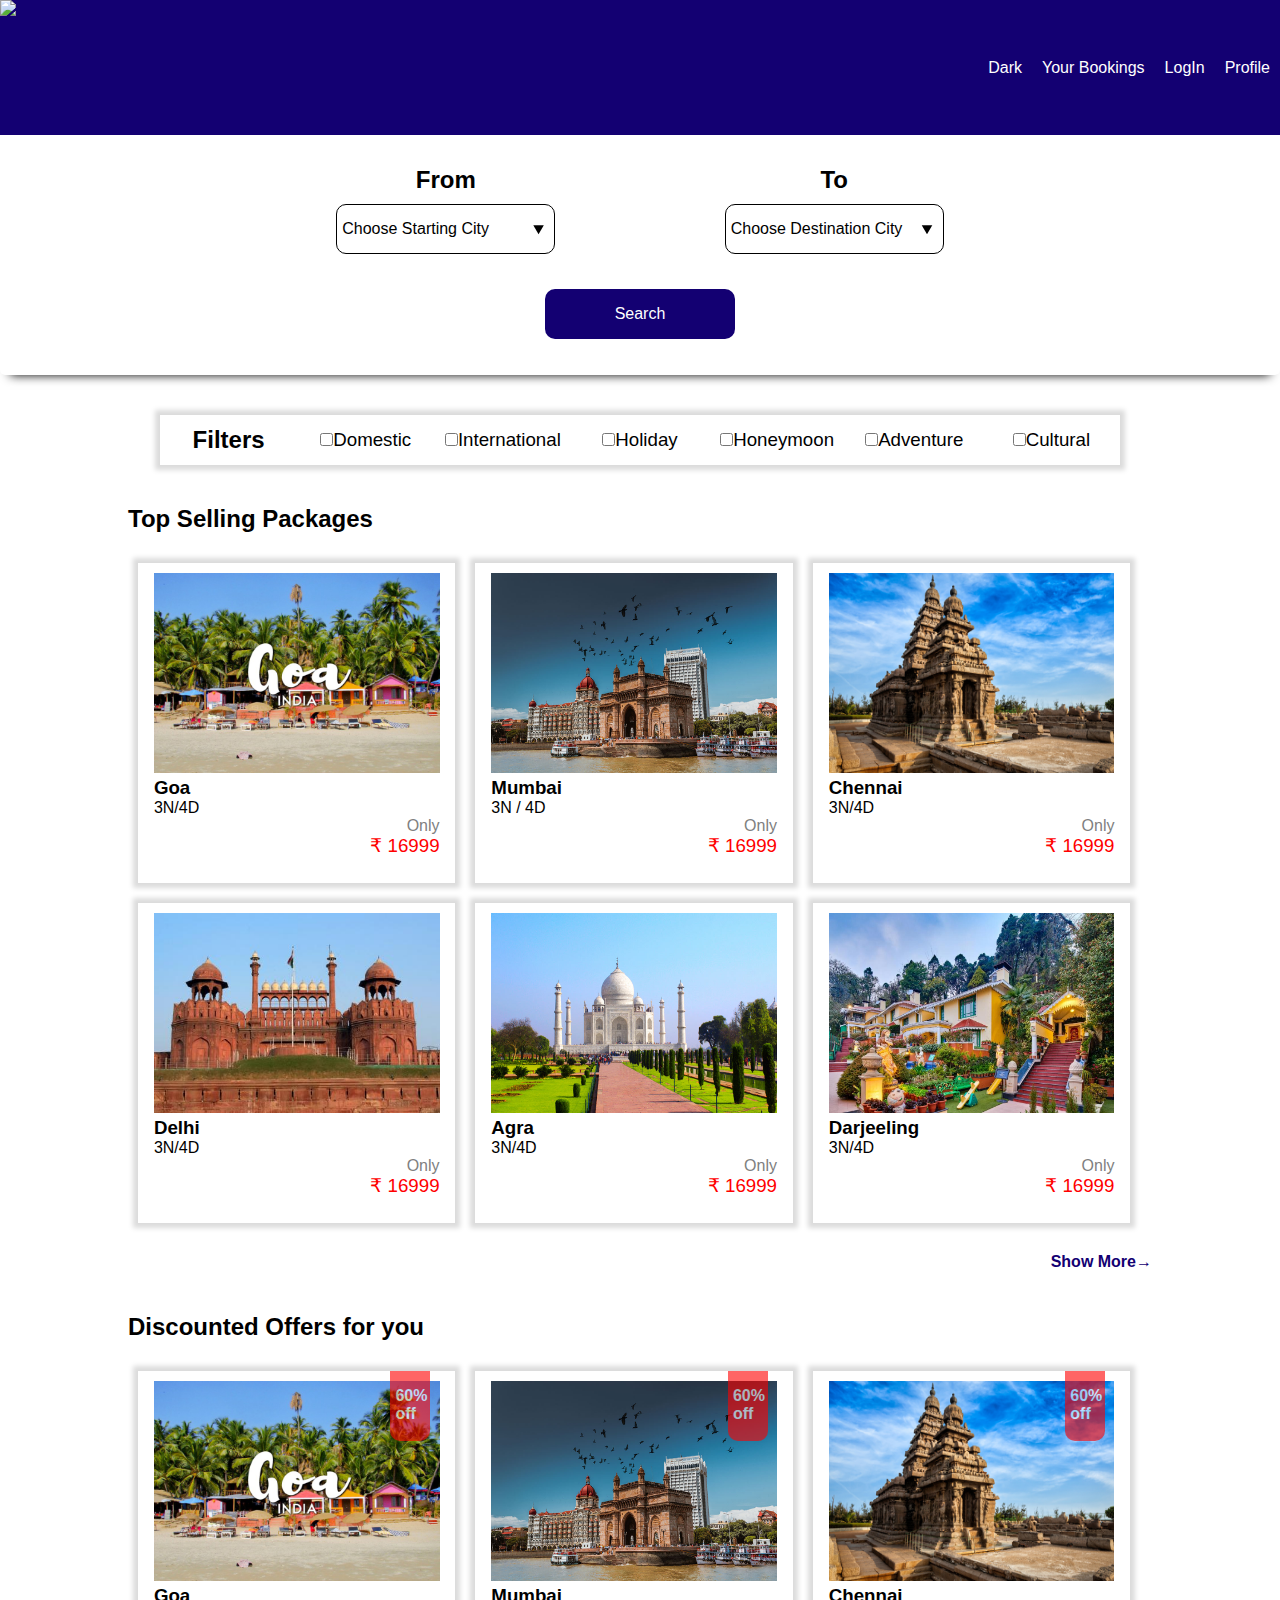
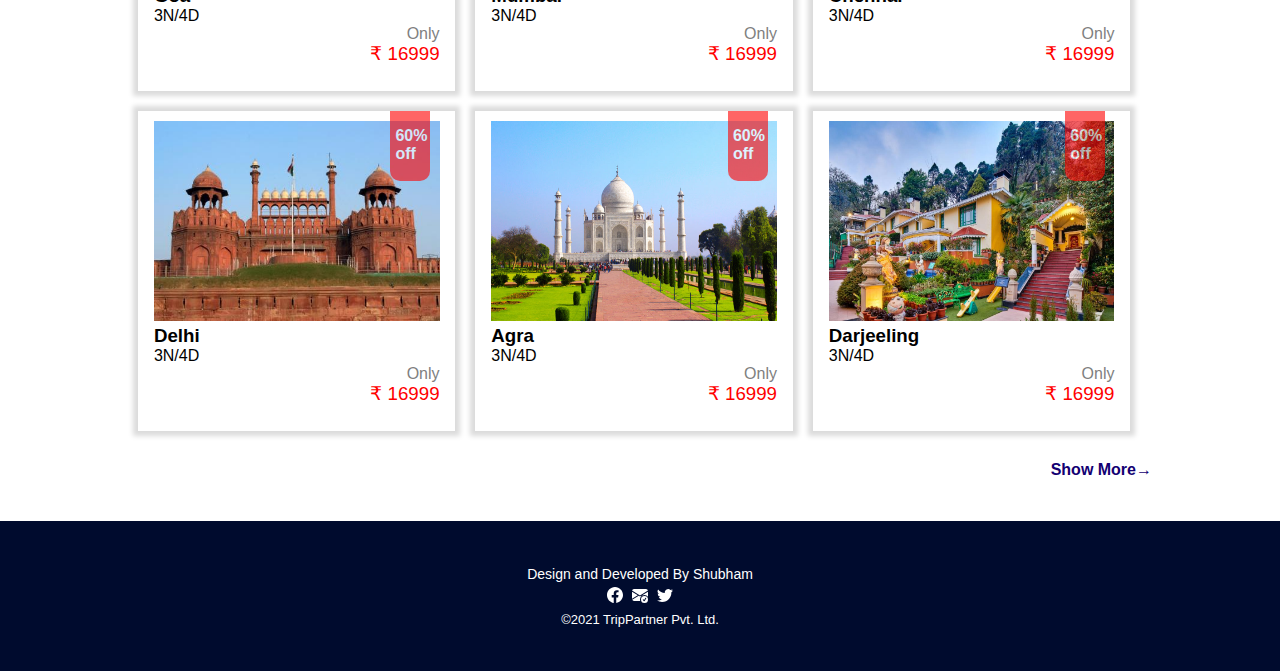
==== index.html @ 4f61dac0 "stage1" ====
<!DOCTYPE html>

<html lang="en">
<head>
    <meta charset="UTF-8">
    <meta http-equiv="X-UA-Compatible" content="IE=edge">
    <meta name="viewport" content="width=device-width, initial-scale=1.0">
    <link rel="stylesheet" href="icon">
    <!-- <link href="https://cdn.jsdelivr.net/npm/bootstrap@5.1.3/dist/css/bootstrap.min.css" rel="stylesheet" integrity="sha384-1BmE4kWBq78iYhFldvKuhfTAU6auU8tT94WrHftjDbrCEXSU1oBoqyl2QvZ6jIW3" crossorigin="anonymous"> -->
    <title>Trip Partner</title>
    <!-- <script src="https://cdn-tailwindcss.vercel.app"></script> -->
    <link rel="stylesheet" href="./css/index.css">
     
</head>

<body>
     
     <nav id="nav">
         <div> 
             <img id="logo" src="./images/logo.png" style="height:100%;">
         </div>
         <div style="color:white;float:right;" class="inline" >
             <a href="#"><div>Profile</div></a>
             <a href="/register"><div>LogIn</div></a>
             <a href="#"><div>Your Bookings</div></a>
             <div onclick="lightToDark()" id="dark" style="cursor:pointer;">Dark</div><div onclick="darkToLight()" id="light" style="display:none;cursor:pointer;">Light</div>
         </div>
     </nav>

     <script>
        function lightToDark(){
            var dark = document.getElementById("dark");
            dark.style.display = "none";
            var light = document.getElementById("light");
            light.style.display = "flex";
            document.body.classList.add('dark-theme');
            document.getElementById('logo').src="./images/logo3.png";
        }
        function darkToLight(){
            var dark = document.getElementById("dark");
            dark.style.display = "flex";
            var light = document.getElementById("light");
            light.style.display = "none";
            document.body.classList.remove('dark-theme');
            document.getElementById('logo').src="./images/logo.png";
        }
    </script>

     <div id = "search" >
         <form action="">
            <div style="width:30%;display:inline-block;">
                <h2>From</h2>
                <input list="from" name="from"  placeholder="Choose Starting City" required>
                <datalist  id="from">
                    <option value="Delhi">delhi</option>
                    <option value="Mumbai">Maharashtra</option>
                    <option value="Chennai">Tamil Nadu</option>
                    <option value="Kolkata">West Bengal</option>
                </datalist>
            </div>

             <div style="width:30%;display:inline-block;"> 
                 <h2>To</h2>
                <input list="to" name="to"  placeholder="Choose Destination City" required>
                <datalist id="to">
                   <option value="Agra" selected>UP</option>
                   <option value="Chandigarh">chandigarh</option>
                   <option value="Pune">Maharashtra</option>
                   <option value="Kanyakumari">Kerala</option>
                </datalist>
             </div>

            <div>
                <input type="submit" value="Search" style="width:15%;cursor:pointer;">
            </div>
         </form>
     </div>

     <div id="trip_type">
         <div><h2>Filters</h2></div>
         <div><h3><input type="checkbox"><a href="#">Domestic</a></h3></div>
         <div><h3><input type="checkbox"><a href="#">International</a></h3></div>
         <div><h3><input type="checkbox"><a href="#">Holiday</a></h3></div>
         <div><h3><input type="checkbox"><a href="#">Honeymoon</a></h3></div>
         <div><h3><input type="checkbox"><a href="#">Adventure</a></h3></div>
         <div><h3><input type="checkbox"><a href="#">Cultural</a></h3></div>
     </div>
    
     <div id="top_selling">
       <div class="heading" style="font-weight:900;">
           <h2>Top Selling Packages</h2>
       </div>
       <div class="cards" >
           <div class="card">
              <div class="imgdiv">
                <div>
                    <img src="./images/Goa.jpg" alt="">
                </div>
                <div style="width:49%;display:inline-block;">
                    <h3>Goa</h3>
                    <h4>3N/4D</h4> 
                </div>
                <!-- <div style="width:49%;display:inline-block;">
                 
                </div> -->
                <div class="price" >
                    <span style="color:grey;">Only</span><h3>&#8377; 16999</h3>
                </div>
              </div>
           </div>
           <div class="card">
              <div class="imgdiv">
                <div>
                    <img src="./images/Mumbai.jpg" alt="">
                </div>
                <div style="width:49%;display:inline-block;">
                    <h3>Mumbai</h3>
                    <h4>3N / 4D</h4> 
                </div>
                <!-- <div style="width:49%;display:inline-block;">
                 
                </div> -->
                <div class="price" >
                    <span style="color:grey;">Only</span><h3>&#8377; 16999</h3>
                </div>
              </div>
           </div>
           <div class="card">
              <div class="imgdiv">
                <div>
                    <img src="./images/Chennai.jpg" alt="">
                </div>
                <div style="width:49%;display:inline-block;">
                    <h3>Chennai</h3>
                    <h4>3N/4D</h4> 
                </div>
                <!-- <div style="width:49%;display:inline-block;">
                 
                </div> -->
                <div class="price" >
                    <span style="color:grey;">Only</span><h3>&#8377; 16999</h3>
                </div>
              </div>
           </div>
           <div class="card">
              <div class="imgdiv">
                <div>
                    <img src="./images/Delhi.jpg" alt="">
                </div>
                <div style="width:49%;display:inline-block;">
                    <h3>Delhi</h3>
                    <h4>3N/4D</h4> 
                </div>
                <!-- <div style="width:49%;display:inline-block;">
                 
                </div> -->
                <div class="price" >
                    <span style="color:grey;">Only</span><h3>&#8377; 16999</h3>
                </div>
              </div>
           </div>
           <div class="card">
              <div class="imgdiv">
                <div>
                    <img src="./images/Agra.jpg" alt="">
                </div>
                <div style="width:49%;display:inline-block;">
                    <h3>Agra</h3>
                    <h4>3N/4D</h4> 
                </div>
                <!-- <div style="width:49%;display:inline-block;">
                 
                </div> -->
                <div class="price" >
                    <span style="color:grey;">Only</span><h3>&#8377; 16999</h3>
                </div>
              </div>
           </div>
           <div class="card">
            <div class="imgdiv">
              <div>
                  <img src="./images/Darjeeling.jpg" alt="">
              </div>
              <div style="width:49%;display:inline-block;">
                  <h3>Darjeeling</h3>
                  <h4>3N/4D</h4> 
              </div>
              <!-- <div style="width:49%;display:inline-block;">
               
              </div> -->
              <div class="price" >
                  <span style="color:grey;">Only</span><h3>&#8377; 16999</h3>
              </div>
            </div>
         </div>
           
       </div>

       <div style="height:20px;width:100%;margin-top:20px;">
           <a href="" ><span style="float:right;color:#130072;font-weight:bold">Show More&#8594;</span></a>
       </div>
       
     </div>

     <div id="top_selling">
        <div class="heading" style="font-weight:900;">
            <h2>Discounted Offers for you</h2>
        </div>
        <div class="cards" >
            <div class="card" >
               <div class="discounts"><p>60%</p><p>off</p></div>
               <div class="imgdiv">
                 <div>
                     <img src="./images/Goa.jpg" alt="">
                 </div>
                 <div style="width:49%;display:inline-block;">
                     <h3>Goa</h3>
                     <h4>3N/4D</h4> 
                 </div>
                 <!-- <div style="width:49%;display:inline-block;">
                  
                 </div> -->
                 <div class="price" >
                     <span style="color:grey;">Only</span><h3>&#8377; 16999</h3>
                 </div>
               </div>
            </div>
            <div class="card">
                <div class="discounts"><p>60%</p><p>off</p></div>
               <div class="imgdiv">
                 <div>
                     <img src="./images/Mumbai.jpg" alt="">
                 </div>
                 <div style="width:49%;display:inline-block;">
                     <h3>Mumbai</h3>
                     <h4>3N/4D</h4> 
                 </div>
                 <!-- <div style="width:49%;display:inline-block;">
                  
                 </div> -->
                 <div class="price" >
                     <span style="color:grey;">Only</span><h3>&#8377; 16999</h3>
                 </div>
               </div>
            </div>
            <div class="card">
                <div class="discounts"><p>60%</p><p>off</p></div>
                <div class="imgdiv">
                 <div>
                     <img src="./images/Chennai.jpg" alt="">
                 </div>
                 <div style="width:49%;display:inline-block;">
                     <h3>Chennai</h3>
                     <h4>3N/4D</h4> 
                 </div>
                 <!-- <div style="width:49%;display:inline-block;">
                  
                 </div> -->
                 <div class="price" >
                     <span style="color:grey;">Only</span><h3>&#8377; 16999</h3>
                 </div>
               </div>
            </div>
            <div class="card">
                <div class="discounts"><p>60%</p><p>off</p></div>
               <div class="imgdiv">
                 <div>
                     <img src="./images/Delhi.jpg" alt="">
                 </div>
                 <div style="width:49%;display:inline-block;">
                     <h3>Delhi</h3>
                     <h4>3N/4D</h4> 
                 </div>
                 <!-- <div style="width:49%;display:inline-block;">
                  
                 </div> -->
                 <div class="price" >
                     <span style="color:grey;">Only</span><h3>&#8377; 16999</h3>
                 </div>
               </div>
            </div>
            <div class="card">
                <div class="discounts"><p>60%</p><p>off</p></div>
               <div class="imgdiv">
                 <div>
                     <img src="./images/Agra.jpg" alt="">
                 </div>
                 <div style="width:49%;display:inline-block;">
                     <h3>Agra</h3>
                     <h4>3N/4D</h4> 
                 </div>
                 <!-- <div style="width:49%;display:inline-block;">
                  
                 </div> -->
                 <div class="price" >
                     <span style="color:grey;">Only</span><h3>&#8377; 16999</h3>
                 </div>
               </div>
            </div>
            <div class="card">
                <div class="discounts"><p>60%</p><p>off</p></div>
             <div class="imgdiv">
               <div>
                   <img src="./images/Darjeeling.jpg" alt="">
               </div>
               <div style="width:49%;display:inline-block;">
                   <h3>Darjeeling</h3>
                   <h4>3N/4D</h4> 
               </div>
               <!-- <div style="width:49%;display:inline-block;">
                
               </div> -->
               <div class="price" >
                   <span style="color:grey;">Only</span><h3>&#8377; 16999</h3>
               </div>
             </div>
          </div>
            
        </div>

        <div style="height:20px;width:100%;margin-top:20px;">
            <a href="" ><span style="float:right;color:#130072;font-weight:bold">Show More&#8594;</span></a>
        </div>
        
      </div>

     <footer>
          <div style="font-size:14px;">Design and Developed By Shubham</div>
          <div style="margin-top:5px;"><svg xmlns="http://www.w3.org/2000/svg" width="16" height="16" fill="currentColor" class="bi bi-facebook" viewBox="0 0 16 16">
            <path d="M16 8.049c0-4.446-3.582-8.05-8-8.05C3.58 0-.002 3.603-.002 8.05c0 4.017 2.926 7.347 6.75 7.951v-5.625h-2.03V8.05H6.75V6.275c0-2.017 1.195-3.131 3.022-3.131.876 0 1.791.157 1.791.157v1.98h-1.009c-.993 0-1.303.621-1.303 1.258v1.51h2.218l-.354 2.326H9.25V16c3.824-.604 6.75-3.934 6.75-7.951z"/>
          </svg>&nbsp;&nbsp;<svg xmlns="http://www.w3.org/2000/svg" width="16" height="16" fill="currentColor" class="bi bi-envelope-check-fill" viewBox="0 0 16 16">
            <path d="M.05 3.555A2 2 0 0 1 2 2h12a2 2 0 0 1 1.95 1.555L8 8.414.05 3.555ZM0 4.697v7.104l5.803-3.558L0 4.697ZM6.761 8.83l-6.57 4.026A2 2 0 0 0 2 14h6.256A4.493 4.493 0 0 1 8 12.5a4.49 4.49 0 0 1 1.606-3.446l-.367-.225L8 9.586l-1.239-.757ZM16 4.697v4.974A4.491 4.491 0 0 0 12.5 8a4.49 4.49 0 0 0-1.965.45l-.338-.207L16 4.697Z"/>
            <path d="M16 12.5a3.5 3.5 0 1 1-7 0 3.5 3.5 0 0 1 7 0Zm-1.993-1.679a.5.5 0 0 0-.686.172l-1.17 1.95-.547-.547a.5.5 0 0 0-.708.708l.774.773a.75.75 0 0 0 1.174-.144l1.335-2.226a.5.5 0 0 0-.172-.686Z"/>
          </svg>&nbsp;&nbsp;<svg xmlns="http://www.w3.org/2000/svg" width="16" height="16" fill="currentColor" class="bi bi-twitter" viewBox="0 0 16 16">
            <path d="M5.026 15c6.038 0 9.341-5.003 9.341-9.334 0-.14 0-.282-.006-.422A6.685 6.685 0 0 0 16 3.542a6.658 6.658 0 0 1-1.889.518 3.301 3.301 0 0 0 1.447-1.817 6.533 6.533 0 0 1-2.087.793A3.286 3.286 0 0 0 7.875 6.03a9.325 9.325 0 0 1-6.767-3.429 3.289 3.289 0 0 0 1.018 4.382A3.323 3.323 0 0 1 .64 6.575v.045a3.288 3.288 0 0 0 2.632 3.218 3.203 3.203 0 0 1-.865.115 3.23 3.23 0 0 1-.614-.057 3.283 3.283 0 0 0 3.067 2.277A6.588 6.588 0 0 1 .78 13.58a6.32 6.32 0 0 1-.78-.045A9.344 9.344 0 0 0 5.026 15z"/>
          </svg></div>
          <div style="font-size:13px;margin-top:5px;">&copy;2021 TripPartner Pvt. Ltd.</div>
     </footer>

     

</body>

</html>
---- css/index.css ----
:root{
    --primary:white;
    --secondary:black;
    --tertiary:#130072;
    --otherThanBody:white;
    --footer:#000b2e;
}
.dark-theme{
    --primary:black;
    --secondary:white;
    --tertiary:#5c5c5c;
    --otherThanBody:#5c5c5c;
    --footer:#5c5c5c;
    color:white;
}
*{
    margin:0;
    padding:0;
    box-sizing:border-box;
    font-weight:lighter;
    /* --font:"Mukta", "Lato", sans-serif; */
    font-family:"Arial";
}

h1,h2,h3{
    font-weight:bold;
}
body{
    max-width:100%;
    background-color:var(--primary);
}

a{
    text-decoration:none;
    color:var(--secondary);
}

a:hover{
    color:#130072;
}


#nav{
    height:15vh;
    background-color:var(--tertiary);
}

#nav div{
    height:100%;
}

#nav>div{
    display:inline-block;
}
#nav .inline div{
    float:right;
    display:flex;
    align-items:center;
    justify-content:center;
    padding-left:10px;
    padding-right:10px;
    color:white;
}

#nav .inline div a{
    text-decoration:none;
    color:white;
    width:100%;
    height:100%;
}

#nav .inline a:hover>div{
    background-color:#0b0040;
}

#trip_type{
    height:50px;
    width:75%;
    display:flex;
    align-items:stretch;
    margin-top:40px;
    margin-left:auto;
    margin-right:auto;
    box-shadow:0 0 5px 5px #dbdbdb;
    /* border-bottom:1px solid black; */
}

#trip_type div{
    flex:1;
    height:100%;
    display:flex;
    justify-content:center;
    align-items:center; 
}

#trip_type input:checked div {
    background-color:blue;
}

#search{
    height:240px;
    text-align:center;
    width:100%;
    /* margin-top:40px; */
    margin-left:auto;
    margin-right:auto;
    /* box-shadow:0 0 5px 5px #dbdbdb; */
    box-shadow: 0 10px 10px -10px var(--secondary);
    border-radius:5px;
}

#search div{
    margin-top:2%;
    padding:5px;
}

#search input[list]{
    padding:5px;
    font-size:1em;
    border-radius:10px;
    border:1.5px solid var(--secondary);
    height:50px;
    margin-top:10px;
    background:var(--otherThanBody);
    color:var(--secondary);
}

input::placeholder{
    color:var(--secondary);
}

#search input[type="submit"]{
    height:50px;
    width:10%;
    padding:5px;
    font-size:1em;
    background-color:var(--tertiary);
    border-radius:10px;
    color:white;
    border:none;
}

input:focus{
    border:2px solid var(--tertiary);
    outline:none;
}


input::-webkit-calendar-picker-indicator {
    opacity: 100;
    color:var(--secondary);
}

#top_selling{
    width:80%;
    height:fit-content;
    margin-top:40px;
    margin-left:auto;
    margin-right:auto;
    
}

#top_selling .cards{
    display:flex;
    flex-wrap:wrap;
    margin-top:20px;
}

#top_selling .cards .card{
    width:31%;
    height:320px;   
    margin:10px 10px 10px 10px;
    box-shadow: 0px 0px 5px 5px #dbdbdb;
    position:relative;
}
#top_selling .cards .card .discounts{
    position:absolute;
    height:70px;
    width:40px;
    background-color:red;
    top:0;
    right:25px;
    border-radius:0 0 10px 10px;
    opacity:0.6;
    color:white;
    font-weight:900;
    padding:16px 5px;
}

#top_selling .cards .card .imgdiv{
    height:200px;
    width:90%;
    margin:0 auto;
    margin-top:10px;
}

#top_selling .cards .card .imgdiv img{
    height:200px;
    width:100%;
}

#top_selling .cards .card .imgdiv .price{
    text-align:right;
}

#top_selling .cards .card .imgdiv .price h3{
    font-weight:lighter;
    color:red;
    
}

footer{
    height:150px;
    background-color:var(--footer);
    margin-top:40px;
    margin-left:auto;
    margin-right:auto;
    display:flex;
    align-items:center;
    justify-content:center;
    flex-direction:column;
    color:white;
}
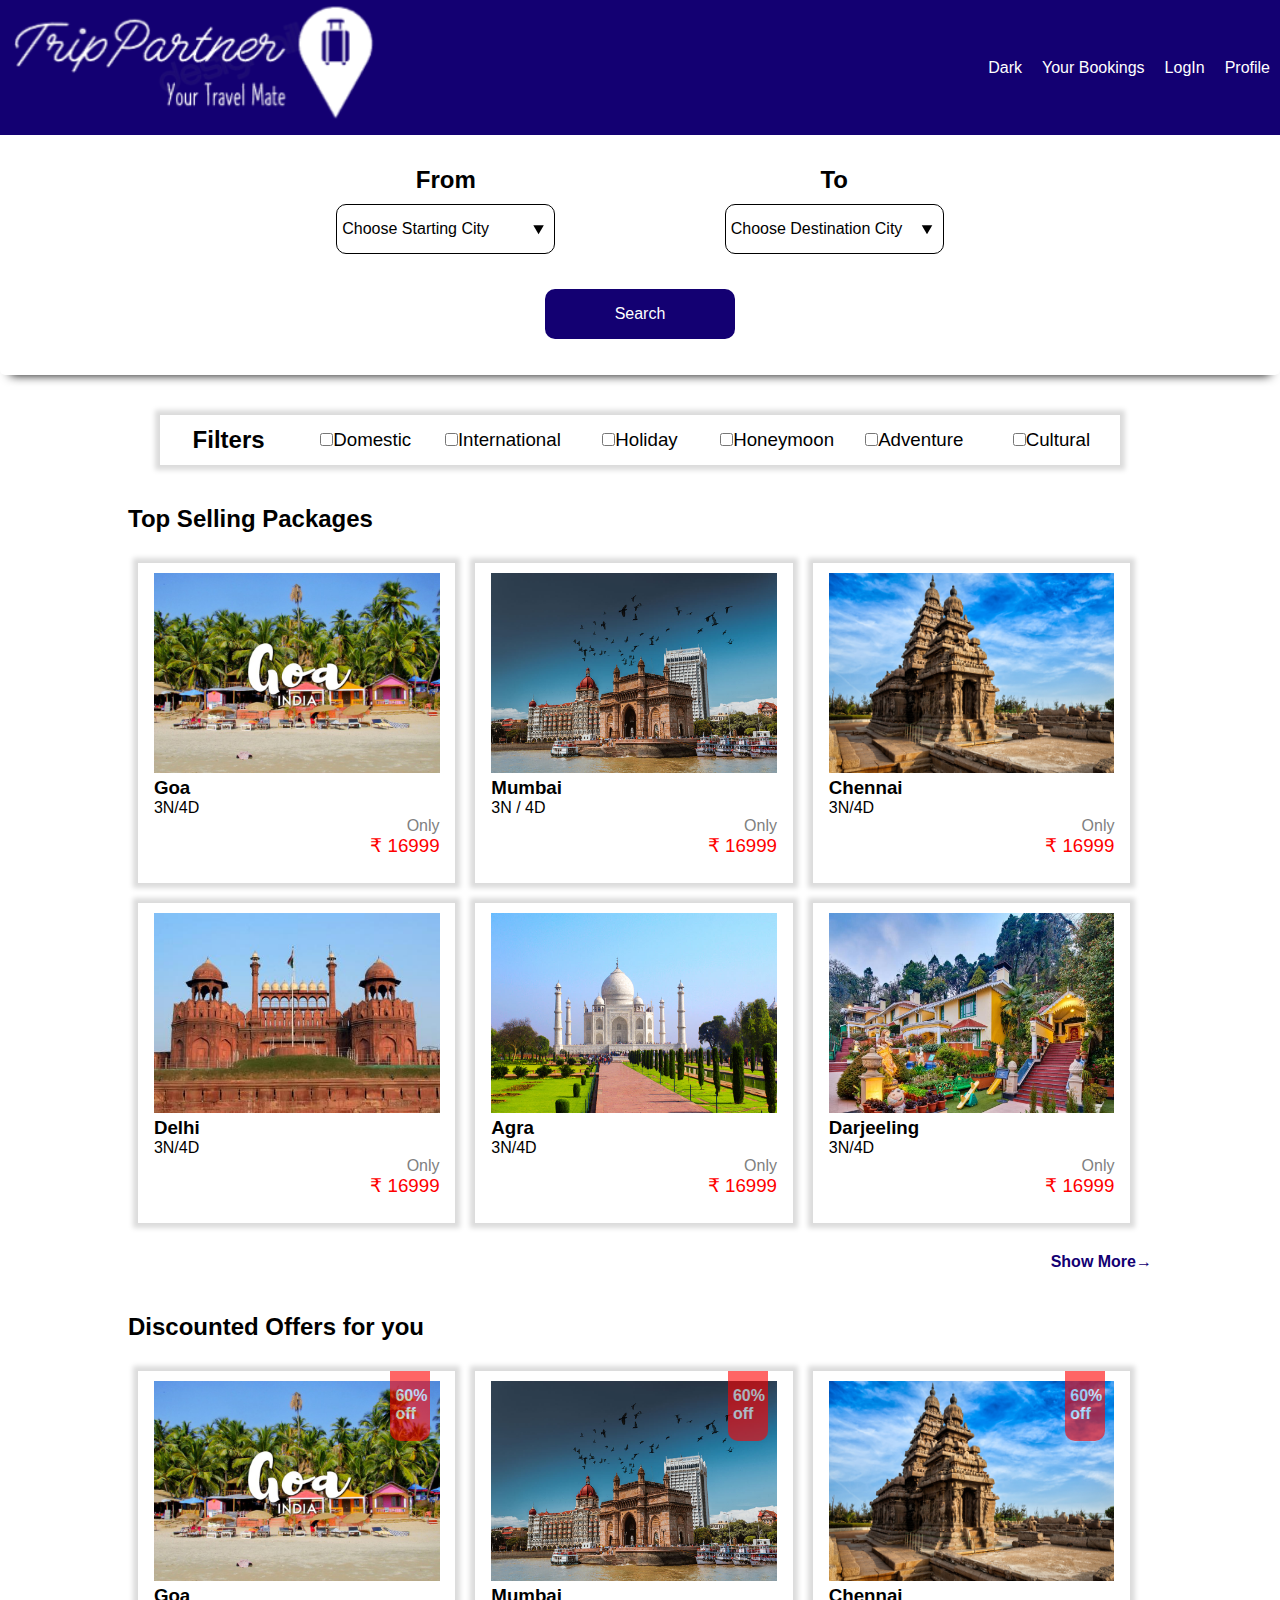
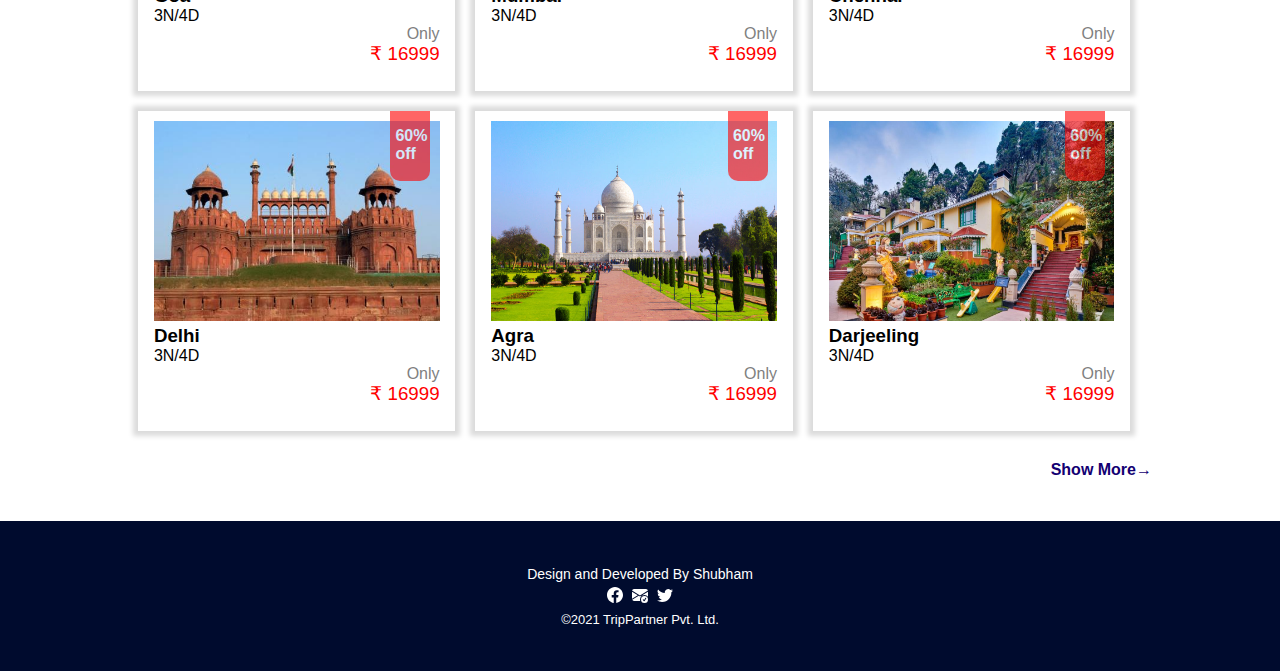
==== commit fd459841: "s2" ====
--- a/index.html
+++ b/index.html
@@ -17,7 +17,7 @@
      
      <nav id="nav">
          <div> 
-             <img id="logo" src="./images/logo.png" style="height:100%;">
+             <img id="logo" src="./images/logo.PNG" style="height:100%;">
          </div>
          <div style="color:white;float:right;" class="inline" >
              <a href="#"><div>Profile</div></a>
@@ -42,7 +42,7 @@
             var light = document.getElementById("light");
             light.style.display = "none";
             document.body.classList.remove('dark-theme');
-            document.getElementById('logo').src="./images/logo.png";
+            document.getElementById('logo').src="./images/logo.PNG";
         }
     </script>
 
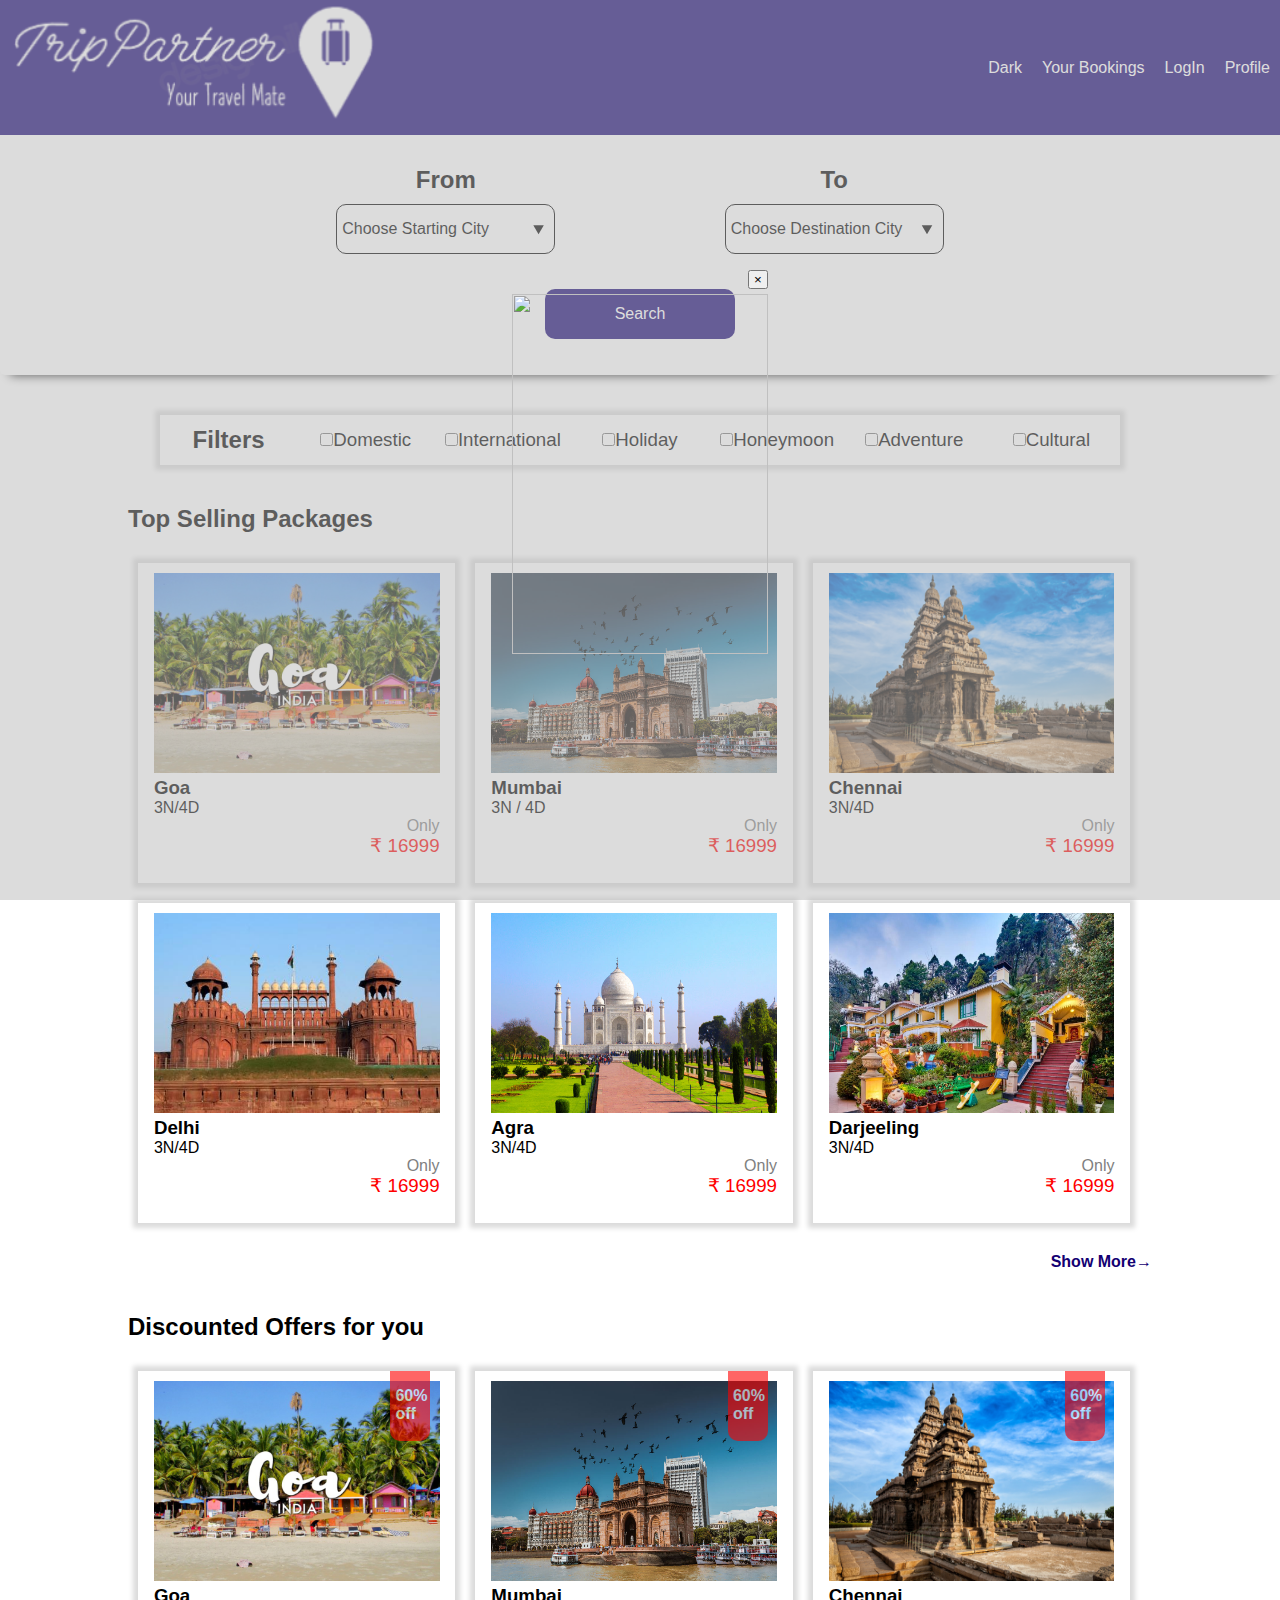
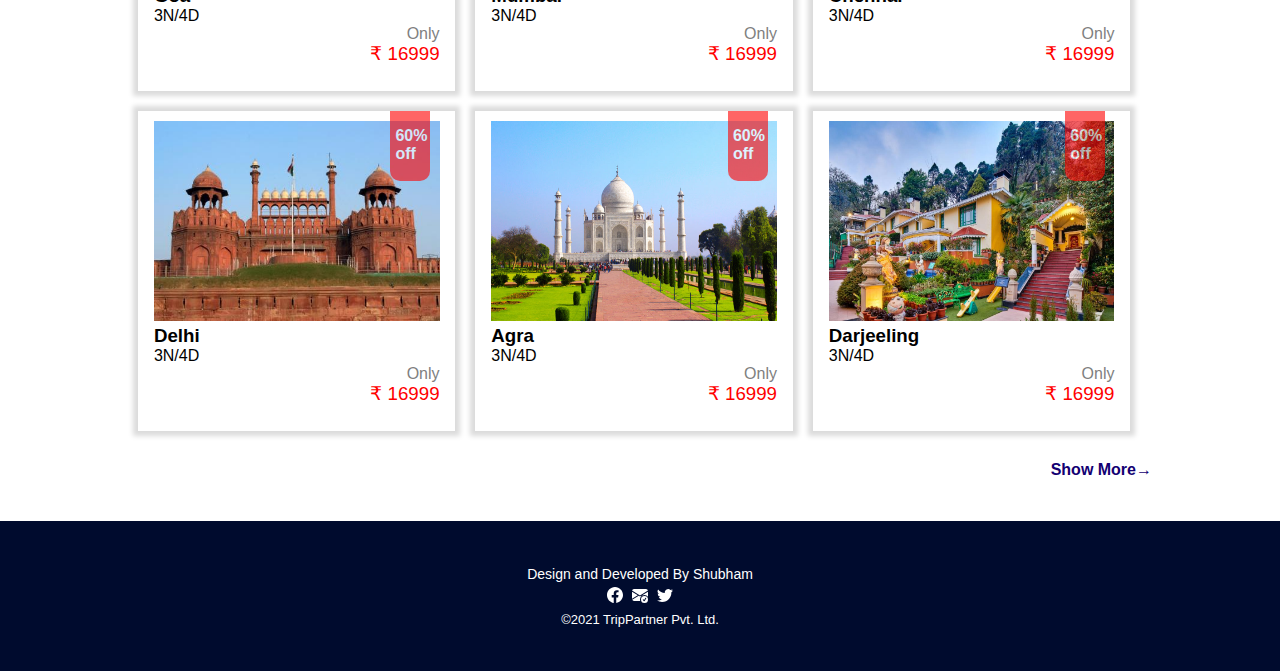
==== commit 26563986: "s9" ====
--- a/index.html
+++ b/index.html
@@ -10,18 +10,28 @@
     <title>Trip Partner</title>
     <!-- <script src="https://cdn-tailwindcss.vercel.app"></script> -->
     <link rel="stylesheet" href="./css/index.css">
+    <script src="coupon.js"></script>
      
 </head>
 
 <body>
-     
+    <div id="coupon" style="z-index:100;position:fixed;height:100vh;width:100%;display:flex;align-items:center;justify-content:center;background-color:rgba(186, 186, 186,0.5);">
+        <div style="height:40%;width:20%;">
+            <button onClick="closeCoupon()" style="float:right;width:20px;margin-bottom:5px;">&times;</button>
+            <img src="images/coupon.png" alt="" style="height:100%;width:100%;">
+        </div>
+    </div>
+    <script>
+        window.onload=loadCoupon()
+    </script>
      <nav id="nav">
          <div> 
              <img id="logo" src="./images/logo.PNG" style="height:100%;">
          </div>
          <div style="color:white;float:right;" class="inline" >
              <a href="#"><div>Profile</div></a>
-             <a href="/register"><div>LogIn</div></a>
+             <!-- <a href="/register"><div>LogIn</div></a> -->
+             <a href="login.html"><div>LogIn</div></a>
              <a href="#"><div>Your Bookings</div></a>
              <div onclick="lightToDark()" id="dark" style="cursor:pointer;">Dark</div><div onclick="darkToLight()" id="light" style="display:none;cursor:pointer;">Light</div>
          </div>
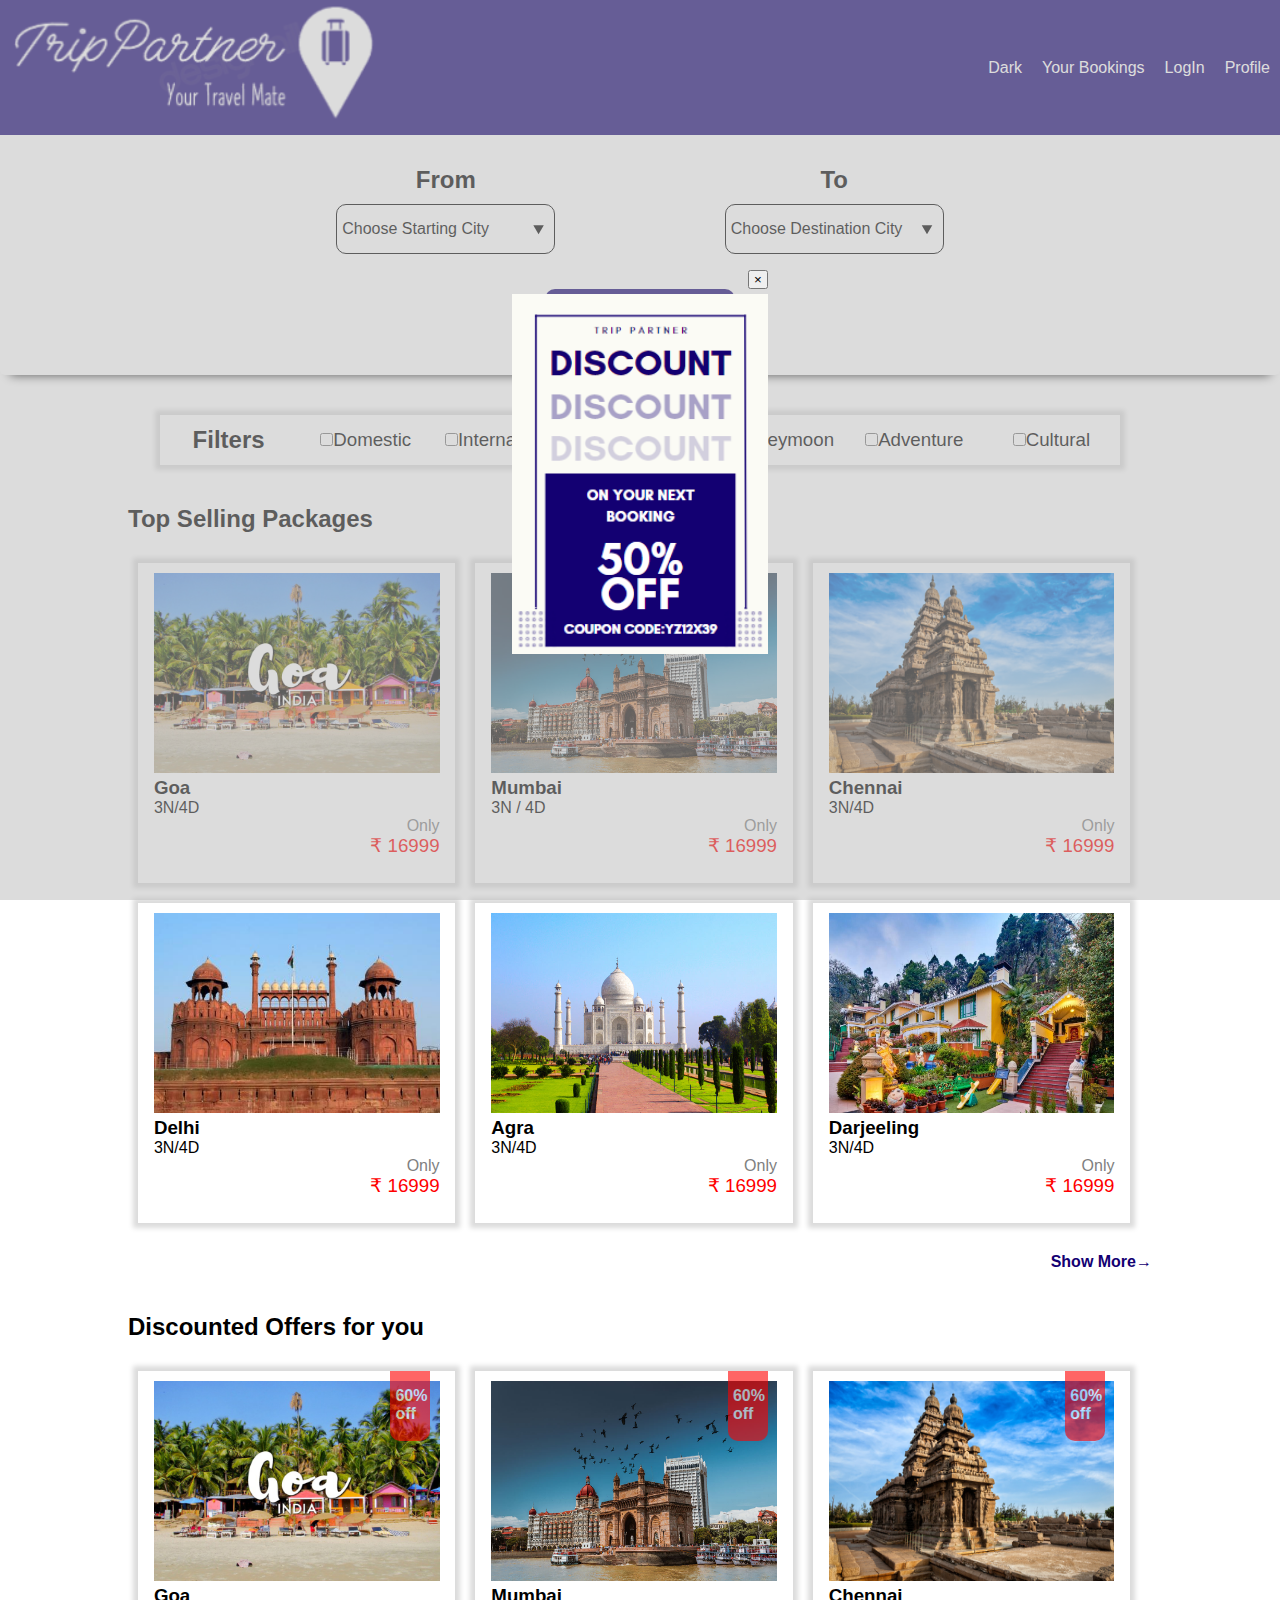
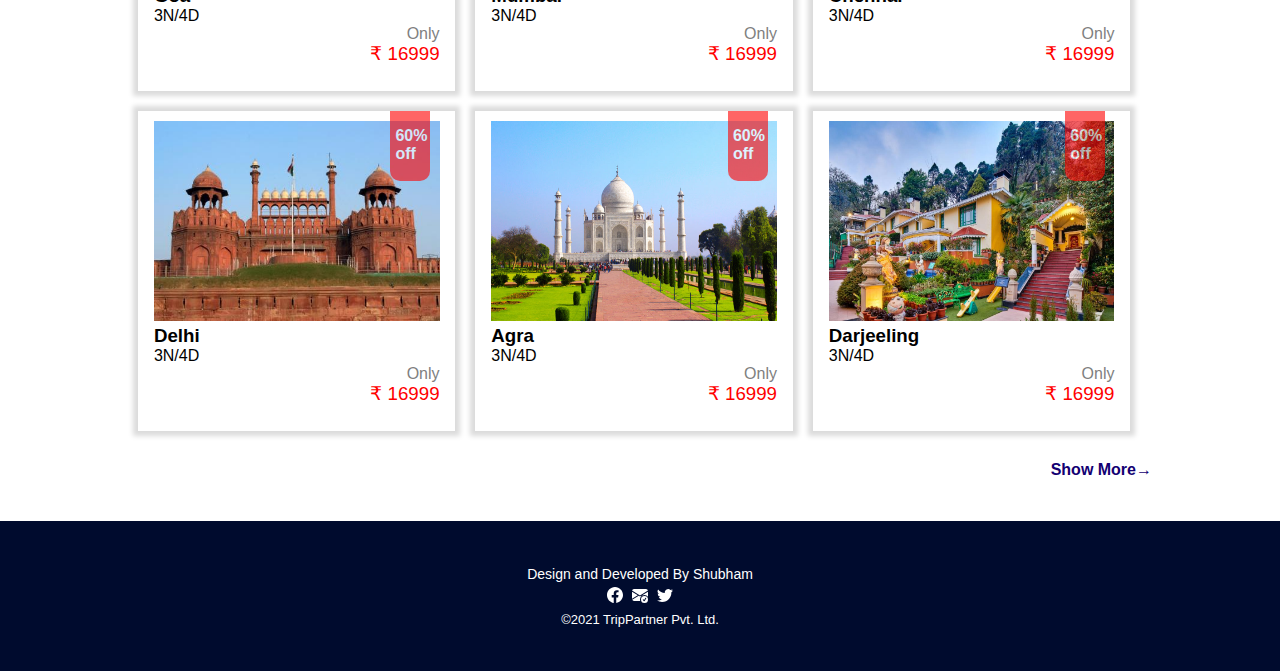
==== commit b5dfedcb: "s10" ====
--- a/index.html
+++ b/index.html
@@ -18,7 +18,7 @@
     <div id="coupon" style="z-index:100;position:fixed;height:100vh;width:100%;display:flex;align-items:center;justify-content:center;background-color:rgba(186, 186, 186,0.5);">
         <div style="height:40%;width:20%;">
             <button onClick="closeCoupon()" style="float:right;width:20px;margin-bottom:5px;">&times;</button>
-            <img src="images/coupon.png" alt="" style="height:100%;width:100%;">
+            <img src="images/coupon.PNG" alt="" style="height:100%;width:100%;">
         </div>
     </div>
     <script>
